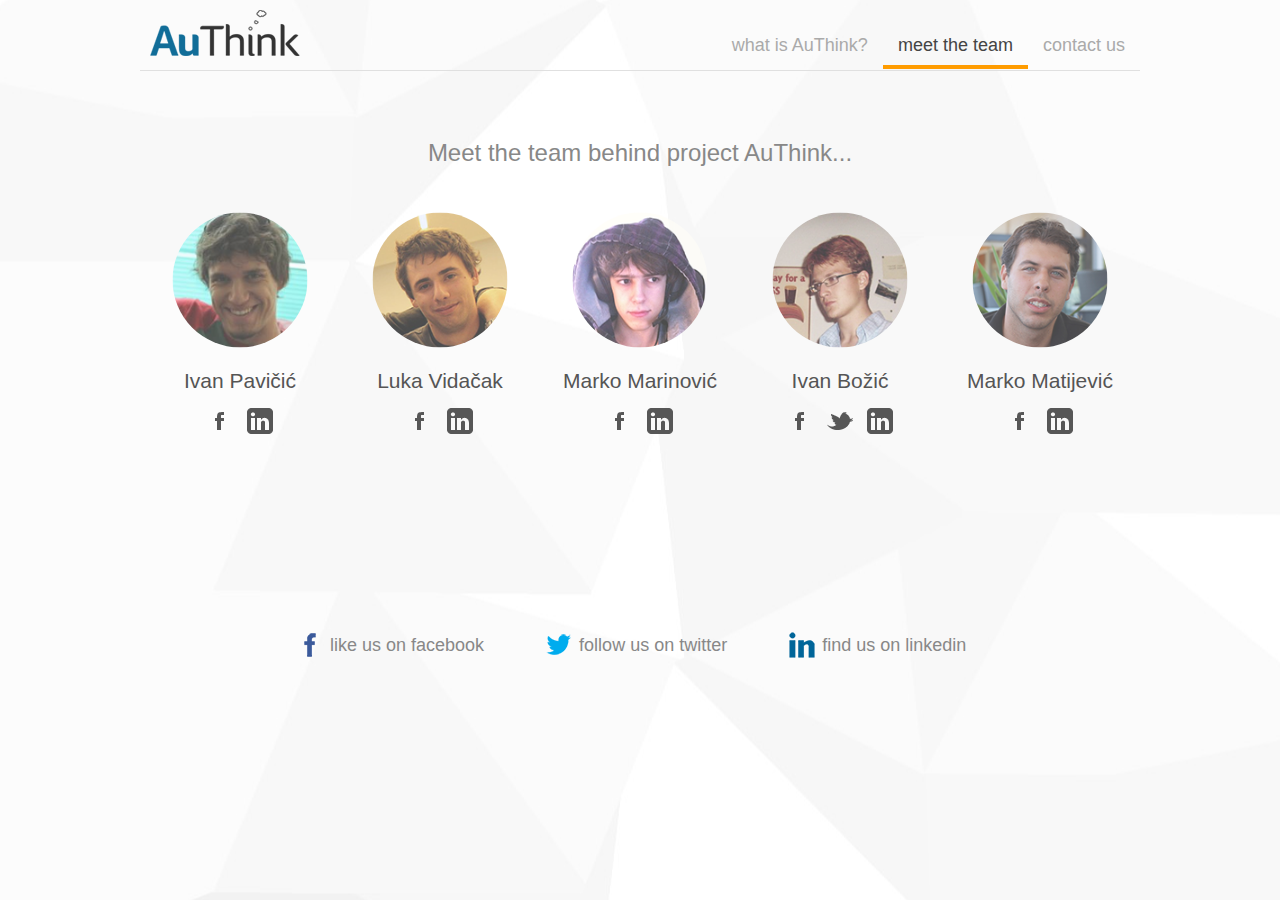
==== team/index.html @ 424bee6a "first commit" ====
<!DOCTYPE html>
<html>
<head>
	<title>Meet the Team | AuThink - Empowering experts. Aiding parents. Helping autistic children.</title>
	<meta http-equiv="Content-Type" content="text/html; charset=UTF-8">
	<link type="text/css" rel="stylesheet" href="../css/site.css" />
</head>
<body>
	<script>
	  (function(i,s,o,g,r,a,m){i['GoogleAnalyticsObject']=r;i[r]=i[r]||function(){
	  (i[r].q=i[r].q||[]).push(arguments)},i[r].l=1*new Date();a=s.createElement(o),
	  m=s.getElementsByTagName(o)[0];a.async=1;a.src=g;m.parentNode.insertBefore(a,m)
	  })(window,document,'script','//www.google-analytics.com/analytics.js','ga');

	  ga('create', 'UA-5758856-11', 'authink.org');
	  ga('send', 'pageview');

	</script>
	<div id="container">
		<div id="header">
			<a id="header-logo" href="/"></a>
			<ul id="header-menu">
				<li><a href="../">what is AuThink?</a></li>
				<li><a href="../team/" class="active">meet the team</a></li>
				<li><a href="../contact/">contact us</a></li>
			</ul>
			<div class="clear"></div>
		</div>
		<div id="home-team">
			<div class="home-team-heading">Meet the team behind project AuThink...</div>
			<div class="home-team-member">
				<div class="home-team-member-picture">
					<img src="../images/team-pavicic.png" alt="Ivan Pavičić" />
				</div>
				<div class="home-team-member-name">Ivan Pavičić</div>
				<div class="home-team-member-social">
					<a class="home-team-member-social-facebook" href="https://www.facebook.com/ivan.pavicic.129" target="_blank" title="Visit Ivan's profile"></a>
					<a class="home-team-member-social-linkedin" href="http://hr.linkedin.com/pub/ivan-pavičić/63/a07/b65" target="_blank" title="See where worked"></a>
					<div class="clear"></div>
				</div>
			</div>
			<div class="home-team-member">
				<div class="home-team-member-picture">
					<img src="../images/team-vidacak.png" alt="Luka Vidačak" />
				</div>
				<div class="home-team-member-name">Luka Vidačak</div>
				<div class="home-team-member-social">
					<a class="home-team-member-social-facebook" href="https://www.facebook.com/luka.vidacak.9" target="_blank" title="Visit Luka's profile"></a>
					<a class="home-team-member-social-linkedin" href="http://hr.linkedin.com/pub/luka-vidačak/64/4b6/886" target="_blank" title="See where Luka worked"></a>
					<div class="clear"></div>
				</div>
			</div>
			<div class="home-team-member">
				<div class="home-team-member-picture">
					<img src="../images/team-marinovic.png" alt="Marko Marinović" />
				</div>
				<div class="home-team-member-name">Marko Marinović</div>
				<div class="home-team-member-social">
					<a class="home-team-member-social-facebook" href="https://www.facebook.com/mackzter.mamarino" target="_blank" title="Visit Marko's profile"></a>
					<a class="home-team-member-social-linkedin" href="http://hr.linkedin.com/pub/marko-marinovic/68/953/b59" target="_blank" title="See where Marko worked"></a>
				</div>
			</div>
			<div class="home-team-member">
				<div class="home-team-member-picture">
					<img src="../images/team-bozic.png" alt="Ivan Božić" />
				</div>
				<div class="home-team-member-name">Ivan Božić</div>
				<div class="home-team-member-social" style="width: 120px;">
					<a class="home-team-member-social-facebook" href="https://www.facebook.com/tamni.kamen" target="_blank" title="Visit Ivan's profile"></a>
					<a class="home-team-member-social-twitter" href="http://twitter.com/bozicivan" target="_blank" title="Tweet with Ivan!"></a>
					<a class="home-team-member-social-linkedin" href="http://hr.linkedin.com/in/ivanbozic/" target="_blank" title="See where Ivan worked"></a>
					<div class="clear"></div>
				</div>
			</div>
			<div class="home-team-member">
				<div class="home-team-member-picture">
					<img src="../images/team-matijevic.png" alt="Marko Matijević" />
				</div>
				<div class="home-team-member-name">Marko Matijević</div>
				<div class="home-team-member-social">
					<a class="home-team-member-social-facebook" href="https://www.facebook.com/mmatijev" target="_blank" title="Visit Marko's profile"></a>
					<a class="home-team-member-social-linkedin" href="http://hr.linkedin.com/in/markomatijevic" target="_blank" title="See where Marko worked"></a>
					<div class="clear"></div>
				</div>
			</div>
			<div class="clear"></div>
		</div>
		<div id="home-social">
			<a id="home-social-facebook" href="https://www.facebook.com/ProjectAuthink" target="_blank">like us on facebook</a>
			<a id="home-social-twitter" href="https://twitter.com/projectauthink" target="_blank">follow us on twitter</a>
			<a id="home-social-linkedin" href="http://www.linkedin.com/company/3065360" target="_blank">find us on linkedin</a>
			<div class="clear"></div>
		</div>
	</div>
	<script type="text/javascript" src="../js/jquery-1.9.1.min.js"></script>
	<script type="text/javascript" src="../js/team-1.0.js"></script>
</body>
</html>
---- css/site.css ----
/*

     ___      __    __  .___________. __    __   __  .__   __.  __  ___ 
    /   \    |  |  |  | |           ||  |  |  | |  | |  \ |  | |  |/  / 
   /  ^  \   |  |  |  | `---|  |----`|  |__|  | |  | |   \|  | |  '  /  
  /  /_\  \  |  |  |  |     |  |     |   __   | |  | |  . `  | |    <   
 /  _____  \ |  `--'  |     |  |     |  |  |  | |  | |  |\   | |  .  \  
/__/     \__\ \______/      |__|     |__|  |__| |__| |__| \__| |__|\__\ 


               Developed in April, 2013. (c) AuThink Team

*/

/*

 **** COLOR PALETTE

	  AuThink Blue - #116c98
 	  AuThink Gold - #ff9c00

*/

@import url('reset.css');

body {
	background: transparent url('../images/background-large-white.jpg') no-repeat center center fixed;
}

#container {
	width: 1000px;
	margin: 0 auto;
}

#header {
	height: 70px;
	border-bottom: 1px solid #e0e0e0;
}

	#header-logo {
		background: transparent url('../images/header-logo.png');
		display: block;
		float: left;
		width: 150px;
		height: 46px;
		margin-top: 10px;
		margin-left: 10px;
	}

		#header-logo:active {
			margin-top: 11px;
		}

	#header-menu {
		display: block;
		float: right;
		margin-top: 10px;
	}

		#header-menu li {
			float: left;
		}

			#header-menu li a {
				font-family: 'Trebuchet MS', Arial, sans-serif;
				color: #aaa;
				text-decoration: none;
				font-size: 18px;
				padding: 24px 15px 10px 15px;
				line-height: 70px;
				-webkit-transition: all 0.2s ease-in-out;
				-moz-transition: all 0.2s ease-in-out;
				-o-transition: all 0.2s ease-in-out;
				transition: all 0.2s ease-in-out;
			}

				#header-menu li a:hover {
					color: #888;
					border-bottom: 4px solid #ccc;
				}

				#header-menu li a.active {
					color: #444;
					border-bottom: 4px solid #ff9c00;
				}
				
#home-download {
	margin-top: 20px;
}

	#home-download p {
		font-family: 'Trebuchet MS';
		color: #444;
		text-align: center;
		font-size: 17px;
		line-height: 21px;
	}

	#home-download-button {
		display: block;
		width: 345px; height: 57px;
		background: #116c98 url('../images/download-lite.png') no-repeat center center;
		padding: 15px 30px;
		border-radius: 4px;
		margin: 30px auto 0 auto;
	}

		#home-download-button:hover {
			cursor: pointer;
			background: #118098 url('../images/download-lite.png') no-repeat center center;
		}

#home-top {
	display: block;
	position: relative;
	height: 500px;
}

	#home-top-circle {
		display: block;
		width: 310px;
		height: 310px;
		background: transparent url('../images/circle-top-1.jpg') no-repeat center center;
		border-radius: 100%;
		position: absolute;
		top: 55px;
		left: 50px;
		-webkit-transition: all 0.4s ease-in-out;
		-moz-transition: all 0.4s ease-in-out;
		-o-transition: all 0.4s ease-in-out;
		transition: all 0.4s ease-in-out;
		transform: scale(0);
		-ms-transform: scale(0);
		-webkit-transform: scale(0);
		-o-transform: scale(0);
		-moz-transform: scale(0);
	}

		#home-top-circle.full {
			transform: scale(1);
			-ms-transform: scale(1);
			-webkit-transform: scale(1);
			-o-transform: scale(1);
			-moz-transform: scale(1);
		}

	#home-top-line {
		display: block;
		width: 0px;
		height: 17px;
		background: transparent url('../images/circle-top-line.png') no-repeat center center;
		position: absolute;
		top: 100px;
		left: 324px;
		-webkit-transition: all 0.4s ease-in-out;
		-moz-transition: all 0.4s ease-in-out;
		-o-transition: all 0.4s ease-in-out;
		transition: all 0.4s ease-in-out;
	}

		#home-top-line.full {
			width: 405px;
		}

	#home-top-heading {
		display: none;
		width: 308px;
		height: 51px;
		background: transparent url('../images/circle-top-heading.png') no-repeat center center;
		position: absolute;
		top: 50px;
		left: 385px;
	}

	#home-top-text {
		display: none;
		font-family: 'Trebuchet MS', Arial, sans-serif;
		width: 580px;
		position: absolute;
		left: 390px;
		top: 140px;
		color: #555;
		line-height: 24px;
	}

#home-did-you-know {
	display: none;
	position: relative;
	height: 350px;
}

	#home-did-you-know-heading {
		display: block;
		width: 309px;
		height: 49px;
		background: transparent url('../images/circle-did-you-know-heading.png') no-repeat center center;
	}

	#home-did-you-know-world {
		display: block;
		width: 105px;
		height: 105px;
		background: transparent url('../images/circle-did-you-know-world.png') no-repeat center center;
		position: absolute;
		top: 100px;
		left: 115px;
	}

		#home-did-you-know-world-amount {
			display: none;
			font-family: 'Trebuchet MS', Arial, sans-serif;
			position: absolute;
			left: 135px;
			top: 115px;
			color: #116c98;
			font-size: 40px;
			font-weight: bold;
			text-align: right;
			width: 200px;
		}

		#home-did-you-know-world-text {
			display: none;
			font-family: 'Trebuchet MS', Arial, sans-serif;
			position: absolute;
			left: 150px;
			top: 160px;
			color: #999;
			font-size: 22px;
		}

	#home-did-you-know-clock {
		display: block;
		width: 104px;
		height: 104px;
		background: transparent url('../images/circle-did-you-know-clock.png') no-repeat center center;
		position: absolute;
		top: 100px;
		left: 450px;
	}

		#home-did-you-know-clock-amount {
			display: none;
			font-family: 'Trebuchet MS', Arial, sans-serif;
			position: absolute;
			left: 500px;
			top: 130px;
			color: #116c98;
			font-size: 40px;
			font-weight: bold;
			text-align: right;
			width: 210px;
		}

		#home-did-you-know-clock-text-up {
			display: none;
			font-family: 'Trebuchet MS', Arial, sans-serif;
			position: absolute;
			left: 515px;
			top: 104px;
			color: #999;
			font-size: 22px;
		}

		#home-did-you-know-clock-text-down {
			display: none;
			font-family: 'Trebuchet MS', Arial, sans-serif;
			position: absolute;
			left: 504px;
			top: 174px;
			color: #999;
			font-size: 19px;
		}

	#home-did-you-know-boys {
		display: block;
		width: 180px;
		height: 78px;
		background: transparent url('../images/circle-did-you-know-boys.png') no-repeat center center;
		position: absolute;
		top: 115px;
		left: 780px;
	}

		#home-did-you-know-boys-text {
			display: none;
			font-family: 'Trebuchet MS', Arial, sans-serif;
			position: absolute;
			left: 782px;
			top: 180px;
			color: #999;
			font-size: 18px;
		}

			#home-did-you-know-boys-text span {
				font-weight: bold;
				font-size: 30px;
				color: #116c98;
			}

#home-usage {
	display: none;
	position: relative;
	height: 600px;
}

	#home-usage-heading {
		display: block;
		width: 389px;
		height: 48px;
		background: transparent url('../images/circle-usage-heading.png') no-repeat center center;
	}

	#home-usage-children {
		width: 333px;
		position: absolute;
		top: 80px;
		left: 0px;
	}

		#home-usage-children-image {
			display: block;
			width: 99px;
			height: 113px;
			background: transparent url('../images/circle-usage-children.png') no-repeat center center;
			margin: 40px auto 0 auto;
		}

		#home-usage-children-container {
			display: none;
		}

			#home-usage-children-container h1 {
				font-family: 'Trebuchet MS', Arial, sans-serif;
				text-align: center;
				font-weight: bold;
				color: #116c98;
				font-size: 28px;
				line-height: 72px;
			}

			#home-usage-children-container p {
				font-family: 'Trebuchet MS', Arial, sans-serif;
				text-align: center;
				color: #888;
				font-size: 16px;
				padding: 15px 30px;
				line-height: 21px;
			}

	#home-usage-teachers {
		width: 333px;
		position: absolute;
		top: 80px;
		left: 333px;
	}

		#home-usage-teachers-image {
			display: block;
			width: 81px;
			height: 111px;
			background: transparent url('../images/circle-usage-teachers.png') no-repeat center center;
			margin: 40px auto 0 auto;
		}

		#home-usage-teachers-container {
			display: none;
		}

			#home-usage-teachers-container h1 {
				font-family: 'Trebuchet MS', Arial, sans-serif;
				text-align: center;
				font-weight: bold;
				color: #116c98;
				font-size: 28px;
				line-height: 72px;
			}

			#home-usage-teachers-container p {
				font-family: 'Trebuchet MS', Arial, sans-serif;
				text-align: center;
				color: #888;
				font-size: 16px;
				padding: 15px 30px;
				line-height: 21px;
			}

	#home-usage-parents {
		width: 333px;
		position: absolute;
		top: 80px;
		left: 666px;
	}

		#home-usage-parents-image {
			display: block;
			width: 114px;
			height: 115px;
			background: transparent url('../images/circle-usage-parents.png') no-repeat center center;
			margin: 40px auto 0 auto;
		}

		#home-usage-parents-container {
			display: none;
		}

			#home-usage-parents-container h1 {
				font-family: 'Trebuchet MS', Arial, sans-serif;
				text-align: center;
				font-weight: bold;
				color: #116c98;
				font-size: 28px;
				line-height: 72px;
			}

			#home-usage-parents-container p {
				font-family: 'Trebuchet MS', Arial, sans-serif;
				text-align: center;
				color: #888;
				font-size: 16px;
				padding: 15px 30px;
				line-height: 21px;
			}

#home-social {
	width: 750px;
	margin: 20px auto;
}

	#home-social-facebook {
		display: block;
		float: left;
		background: transparent url('../images/social-facebook.png') no-repeat left center;
		line-height: 40px;
		font-family: 'Trebuchet MS', Arial, sans-serif;
		text-decoration: none;
		padding-left: 35px;
		font-size: 18px;
		color: #888;
		margin: 0 30px;
	}

		#home-social-facebook:hover {
			color: #444;
		}

	#home-social-twitter {
		display: block;
		float: left;
		background: transparent url('../images/social-twitter.png') no-repeat left center;
		line-height: 40px;
		font-family: 'Trebuchet MS', Arial, sans-serif;
		text-decoration: none;
		padding-left: 35px;
		font-size: 18px;
		color: #888;
		margin: 0 30px;
	}

		#home-social-twitter:hover {
			color: #444;
		}

	#home-social-linkedin {
		display: block;
		float: left;
		background: transparent url('../images/social-linkedin.png') no-repeat left center;
		line-height: 40px;
		font-family: 'Trebuchet MS', Arial, sans-serif;
		text-decoration: none;
		padding-left: 35px;
		font-size: 18px;
		color: #888;
		margin: 0 30px;
	}

		#home-social-linkedin:hover {
			color: #444;
		}

#home-team {
	margin-top: 70px;
}

	.home-team-heading {
		font-family: 'Trebuchet MS', Arial, sans-serif;
		text-align: center;
		font-size: 24px;
		color: #888;
		margin-bottom: 40px;
	}

	.home-team-member {
		display: block;
		float: left;
		width: 200px;
		height: 400px;
	}

		.home-team-member-picture {
			width: 150px;
			height: 150px;
			margin: 0 auto;
		}

			.home-team-member-picture:hover {
				cursor: pointer;
			}

			.home-team-member-picture img {
				border-radius: 100%;
				-webkit-transition: all 0.2s ease-in-out;
				-moz-transition: all 0.2s ease-in-out;
				-o-transition: all 0.2s ease-in-out;
				transition: all 0.2s ease-in-out;
				transform: scale(0.9);
				-ms-transform: scale(0.9);
				-webkit-transform: scale(0.9);
				-o-transform: scale(0.9);
				-moz-transform: scale(0.9);
				opacity: 0.7;
			}

				.home-team-member-picture img.full {
					transform: scale(1);
					-ms-transform: scale(1);
					-webkit-transform: scale(1);
					-o-transform: scale(1);
					-moz-transform: scale(1);
					opacity: 1;
				}

		.home-team-member-name {
			font-family: 'Trebuchet MS', Arial, sans-serif;
			text-align: center;
			font-size: 21px;
			color: #555;
			margin: 15px 0;
		}

		.home-team-member-social {
			width: 80px;
			margin: 0 auto;
		}

			.home-team-member-social-facebook {
				display: block;
				float: left;
				width: 30px;
				height: 30px;
				margin: 0 5px;
				background: transparent url('../images/social-team-facebook.png');
			}

				.home-team-member-social-facebook:hover {
					cursor: pointer;
					background-position: -30px;
				}

			.home-team-member-social-twitter {
				display: block;
				float: left;
				width: 30px;
				height: 30px;
				margin: 0 5px;
				background: transparent url('../images/social-team-twitter.png');
			}

				.home-team-member-social-twitter:hover {
					cursor: pointer;
					background-position: -30px;
				}

			.home-team-member-social-linkedin {
				display: block;
				float: left;
				width: 30px;
				height: 30px;
				margin: 0 5px;
				background: transparent url('../images/social-team-linkedin.png');
			}

				.home-team-member-social-linkedin:hover {
					cursor: pointer;
					background-position: -30px;
				}

#home-contact {
	margin-top: 70px;
}

	#home-contact-heading {
		font-family: 'Trebuchet MS', Arial, sans-serif;
		text-align: center;
		font-size: 24px;
		color: #888;
		margin-bottom: 40px;
	}

		#home-contact-heading a {
			font-weight: bold;
			font-size: 27px;
			color: #116c98;
			text-decoration: none;
		}

			#home-contact-heading a:hover {
				color: #ff9c00;
			}

#home-contact-form {

}

	#home-contact-form-fields {
		width: 644px;
		margin: 0 auto;
	}

		.home-contact-form-field {
			font-family: 'Trebuchet MS', Arial, sans-serif;
			font-size: 18px;
			color: #ccc;
			padding: 5px 10px;
			border-radius: 4px;
			border: 1px solid #ddd;
			width: 300px;
			margin: 10px;
			outline: none;
		}

	#home-contact-form-message {
		width: 644px;
		margin: 0 auto;
	}

		.home-contact-form-textarea {
			font-family: 'Trebuchet MS', Arial, sans-serif;
			font-size: 18px;
			color: #ccc;
			padding: 5px 10px;
			border-radius: 4px;
			border: 1px solid #ddd;
			width: 624px;
			height: 140px;
			margin: 10px;
			outline: none;
		}

	#home-contact-form-buttons {
		margin: 20px 0 80px 0;
	}

		#home-contact-form-send {
			display: block;
			width: 220px;
			height: 50px;
			text-align: center;
			margin: 0 auto;
			background: #ff9c00;
			line-height: 50px;
			font-family: 'Trebuchet MS', Arial, sans-serif;
			font-size: 21px;
			font-weight: bold;
			color: #333;
			text-shadow: 0px 1px #ffd696;
			border-radius: 5px;
			box-shadow: 0px 3px 0px #cc7300;
		}

			#home-contact-form-send:hover {
				cursor: pointer;
				background: #ffae00;
			}

			#home-contact-form-send:active {
				position: relative;
				top: 1px;
			}

#home-contact-form-thanks {
	display: none;
}

	.home-contact-form-thanks-heading-big {
		display: block;
		font-family: 'Trebuchet MS', Arial, sans-serif;
		text-align: center;
		font-size: 30px;
		color: #444;
		margin-bottom: 20px;
	}

	.home-contact-form-thanks-heading-small {
		font-family: 'Trebuchet MS', Arial, sans-serif;
		text-align: center;
		font-size: 21px;
		color: #666;
		margin-bottom: 40px;
	}

	#home-contact-form-thanks-cake {
		display: block;
		height: 300px;
		background: transparent url('../images/contact-cake.png') no-repeat center center;
	}

#overlay {
	display: none;
	position: absolute;
	top: 0;
	right: 0;
	bottom: 0;
	left: 0;
	background: transparent url('../images/white-overlay-85.png');
	z-index: 1000;
}

#overlay-success {

}

	#overlay-success-mail {
		display: block;
		width: 200px;
		height: 200px;
		position: fixed;
		top: 50%;
		left: 50%;
		margin-top: -100px;
		margin-left: -100px;
		z-index: 2000;
		background: yellow;
		background: transparent url('../images/contact-mail.png');
		border-radius: 100%;
		-webkit-transition: all 0.2s ease-in-out;
		-moz-transition: all 0.2s ease-in-out;
		-o-transition: all 0.2s ease-in-out;
		transition: all 0.2s ease-in-out;
		transform: scale(0);
		-ms-transform: scale(0);
		-webkit-transform: scale(0);
		-o-transform: scale(0);
		-moz-transform: scale(0);
	}

		#overlay-success-mail.full {
			transform: scale(1);
			-ms-transform: scale(1);
			-webkit-transform: scale(1);
			-o-transform: scale(1);
			-moz-transform: scale(1);
		}

	#overlay-success-thumb {
		display: block;
		width: 200px;
		height: 200px;
		position: fixed;
		top: 50%;
		left: 50%;
		margin-top: -100px;
		margin-left: -100px;
		z-index: 2000;
		background: yellow;
		background: transparent url('../images/contact-thumb.png');
		border-radius: 100%;
		-webkit-transition: all 0.2s ease-in-out;
		-moz-transition: all 0.2s ease-in-out;
		-o-transition: all 0.2s ease-in-out;
		transition: all 0.2s ease-in-out;
		transform: scale(0);
		-ms-transform: scale(0);
		-webkit-transform: scale(0);
		-o-transform: scale(0);
		-moz-transform: scale(0);
	}

		#overlay-success-thumb.full {
			transform: scale(1);
			-ms-transform: scale(1);
			-webkit-transform: scale(1);
			-o-transform: scale(1);
			-moz-transform: scale(1);
		}

.clear {
	clear: both;
}
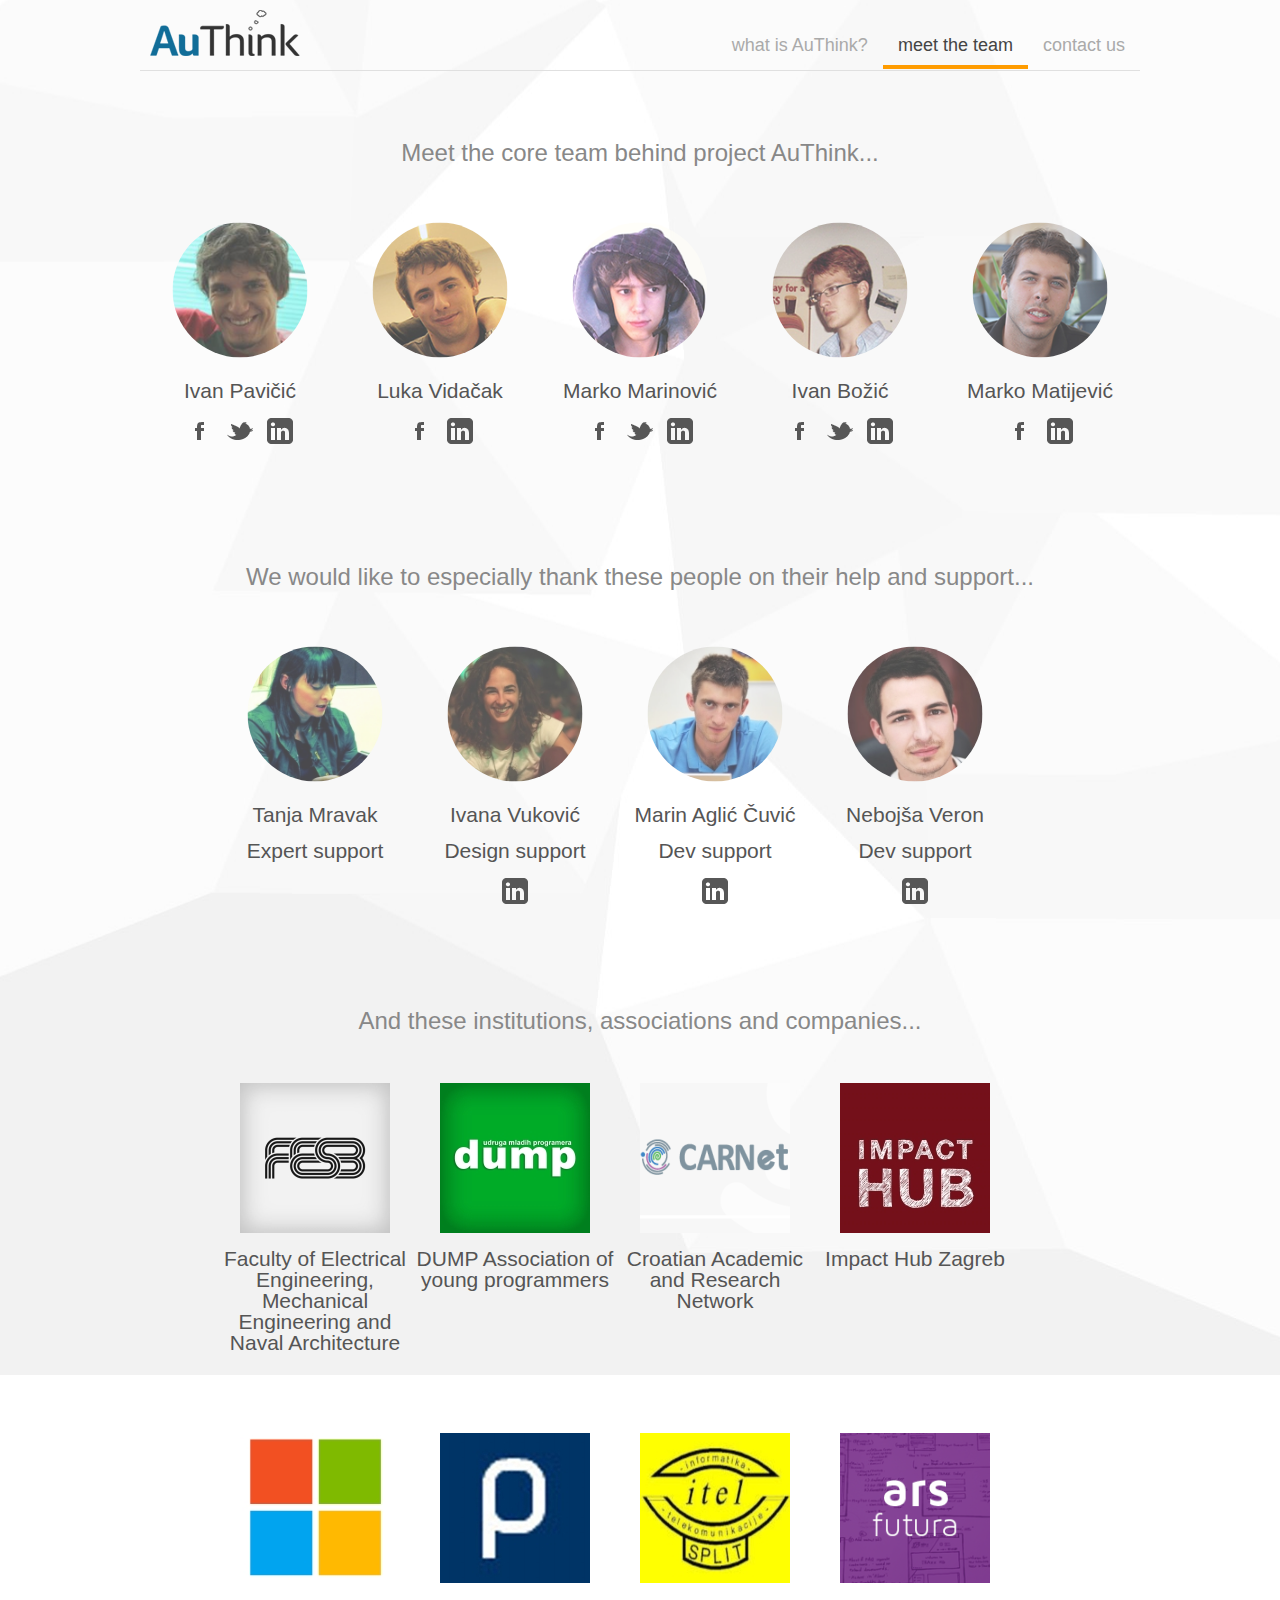
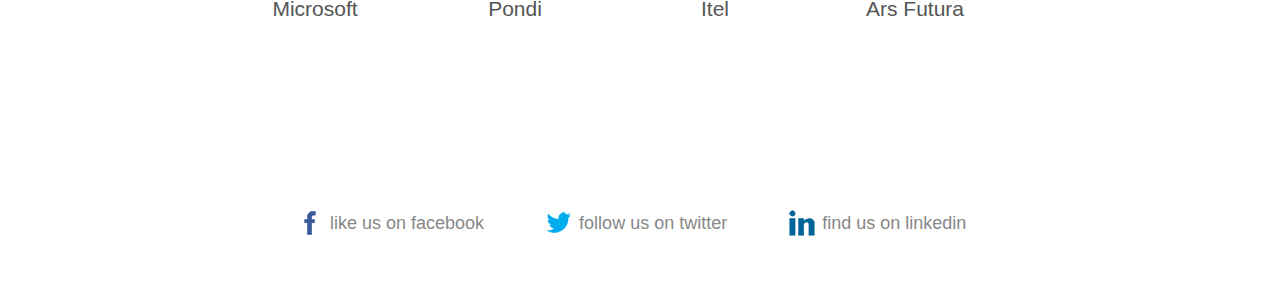
==== commit 84c22fd3: "new version" ====
--- a/team/index.html
+++ b/team/index.html
@@ -27,14 +27,15 @@
 			<div class="clear"></div>
 		</div>
 		<div id="home-team">
-			<div class="home-team-heading">Meet the team behind project AuThink...</div>
+			<div class="home-team-heading">Meet the core team behind project AuThink...</div>
 			<div class="home-team-member">
 				<div class="home-team-member-picture">
 					<img src="../images/team-pavicic.png" alt="Ivan Pavičić" />
 				</div>
 				<div class="home-team-member-name">Ivan Pavičić</div>
-				<div class="home-team-member-social">
+				<div class="home-team-member-social" style="width: 120px;">
 					<a class="home-team-member-social-facebook" href="https://www.facebook.com/ivan.pavicic.129" target="_blank" title="Visit Ivan's profile"></a>
+					<a class="home-team-member-social-twitter" href="http://twitter.com/ivpavici" target="_blank" title="Tweet with Ivan!"></a>
 					<a class="home-team-member-social-linkedin" href="http://hr.linkedin.com/pub/ivan-pavičić/63/a07/b65" target="_blank" title="See where worked"></a>
 					<div class="clear"></div>
 				</div>
@@ -55,9 +56,11 @@
 					<img src="../images/team-marinovic.png" alt="Marko Marinović" />
 				</div>
 				<div class="home-team-member-name">Marko Marinović</div>
-				<div class="home-team-member-social">
+				<div class="home-team-member-social" style="width: 120px;">
 					<a class="home-team-member-social-facebook" href="https://www.facebook.com/mackzter.mamarino" target="_blank" title="Visit Marko's profile"></a>
+					<a class="home-team-member-social-twitter" href="http://twitter.com/marinovicmarko" target="_blank" title="Tweet with Marko!"></a>
 					<a class="home-team-member-social-linkedin" href="http://hr.linkedin.com/pub/marko-marinovic/68/953/b59" target="_blank" title="See where Marko worked"></a>
+					<div class="clear"></div>
 				</div>
 			</div>
 			<div class="home-team-member">
@@ -82,7 +85,97 @@
 					<a class="home-team-member-social-linkedin" href="http://hr.linkedin.com/in/markomatijevic" target="_blank" title="See where Marko worked"></a>
 					<div class="clear"></div>
 				</div>
+			</div>			
+		</div>
+
+		<div id="support">
+			<div class="home-team-heading">We would like to especially thank these people on their help and support...</div>
+			<div class="support-member">
+				<div class="home-team-member-picture">
+					<img src="../images/Tanja.jpg" alt="Tanja Mravak" />
+				</div>
+				<div class="home-team-member-name">Tanja Mravak</div>
+				<div class="home-team-member-name">Expert support</div>
 			</div>
+			<div class="support-member">
+				<div class="home-team-member-picture">
+					<img src="../images/Ivana.jpg" alt="Ivana Vuković" />
+				</div>
+				<div class="home-team-member-name">Ivana Vuković</div>
+				<div class="home-team-member-name">Design support</div>
+				<a class="support-social-linkedin" href="https://www.linkedin.com/profile/view?id=274566038" target="_blank" title="See where Ivana worked"></a>
+			</div>
+			<div class="support-member">
+				<div class="home-team-member-picture">
+					<img src="../images/Maglic.jpg" alt="Marin Aglić Čuvić" />
+				</div>
+				<div class="home-team-member-name">Marin Aglić Čuvić</div>
+				<div class="home-team-member-name">Dev support</div>
+				<a class="support-social-linkedin" href="https://www.linkedin.com/profile/view?id=222815093" target="_blank" title="See where Marin worked" ></a>
+			</div>
+			<div class="support-member">
+				<div class="home-team-member-picture">
+					<img src="../images/Nebojsa.jpg" alt="Nebojša Veron" />
+				</div>
+				<div class="home-team-member-name">Nebojša Veron</div>
+				<div class="home-team-member-name">Dev support</div>			
+				<a class="support-social-linkedin" href="https://www.linkedin.com/profile/view?id=47527477" target="_blank" title="See where Nebojsa worked"></a>
+			</div>
+			
+			<div class="clear"></div>
+		</div>
+
+		<div id="support">
+			<div class="home-team-heading">And these institutions, associations and companies...</div>
+			<div class="support-member">
+				<div class="support-picture">
+					<a href="http://www.fesb.hr/" target="_blank"><img src="../images/fesb.jpg" alt="FESB" /></a>
+				</div>
+				<div class="home-team-member-name">Faculty of Electrical Engineering, Mechanical Engineering and Naval Architecture</div>
+			</div>
+			<div class="support-member">
+				<div class="support-picture">
+					<a href="http://www.dump.hr/" target="_blank"><img src="../images/dump.jpg" alt="DUMP" /></a>
+				</div>
+				<div class="home-team-member-name">DUMP Association of young programmers</div>
+			</div>
+			<div class="support-member">
+				<div class="support-picture">
+					<img src="../images/carnet.png" alt="CARNet" />
+				</div>
+				<div class="home-team-member-name">Croatian Academic and Research Network</div>
+			</div>
+			<div class="support-member">
+				<div class="support-picture">
+					<img src="../images/impact_hub.jpg" alt="ImpactHub" />
+				</div>
+				<div class="home-team-member-name">Impact Hub Zagreb</div>
+			</div>
+			<div class="support-member">
+				<div class="support-picture">
+					<img src="../images/microsoft.jpg" alt="Microsoft" />
+				</div>
+				<div class="home-team-member-name">Microsoft</div>			
+			</div>
+			<div class="support-member">
+				<div class="support-picture">
+					<img src="../images/pondi.jpg" alt="Pondi" />
+				</div>
+				<div class="home-team-member-name">Pondi</div>			
+			</div>
+			<div class="support-member">
+				<div class="support-picture">
+					<img src="../images/itel.jpg" alt="Itel" />
+				</div>
+				<div class="home-team-member-name">Itel</div>			
+			</div>
+			<div class="support-member">
+				<div class="support-picture">
+					<a href="http://arsfutura.co/" target="_blank"><img src="../images/arsfutura.png" alt="arsfutura" /></a>
+				</div>
+				<div class="home-team-member-name">Ars Futura</div>		
+			</div>
+			
 			<div class="clear"></div>
 		</div>
 		<div id="home-social">
--- a/css/site.css
+++ b/css/site.css
@@ -424,7 +424,9 @@
 
 #home-social {
 	width: 750px;
-	margin: 20px auto;
+	margin-bottom: 50px;
+	margin-right: auto;
+	margin-left: auto;
 }
 
 	#home-social-facebook {
@@ -487,14 +489,14 @@
 		text-align: center;
 		font-size: 24px;
 		color: #888;
-		margin-bottom: 40px;
+		margin-bottom: 50px;
 	}
 
 	.home-team-member {
 		display: block;
 		float: left;
 		width: 200px;
-		height: 400px;
+		height: 350px;
 	}
 
 		.home-team-member-picture {
@@ -584,6 +586,36 @@
 					cursor: pointer;
 					background-position: -30px;
 				}
+
+#support {
+	width: 850px;
+	margin: 20px auto;
+}
+
+	.support-member {
+		display: block;
+		float: left;
+		width: 200px;
+		height: 350px;
+	}
+	.support-social-linkedin {
+		display: block;
+		margin-left: auto;
+    	margin-right: auto;
+		width: 30px;
+		height: 30px;
+		background: transparent url('../images/social-team-linkedin.png');
+	}
+	.support-picture {
+			width: 150px;
+			height: 150px;
+			margin: 0 auto;
+		}
+
+			.support-picture:hover {
+				cursor: pointer;
+			}
+
 
 #home-contact {
 	margin-top: 70px;
